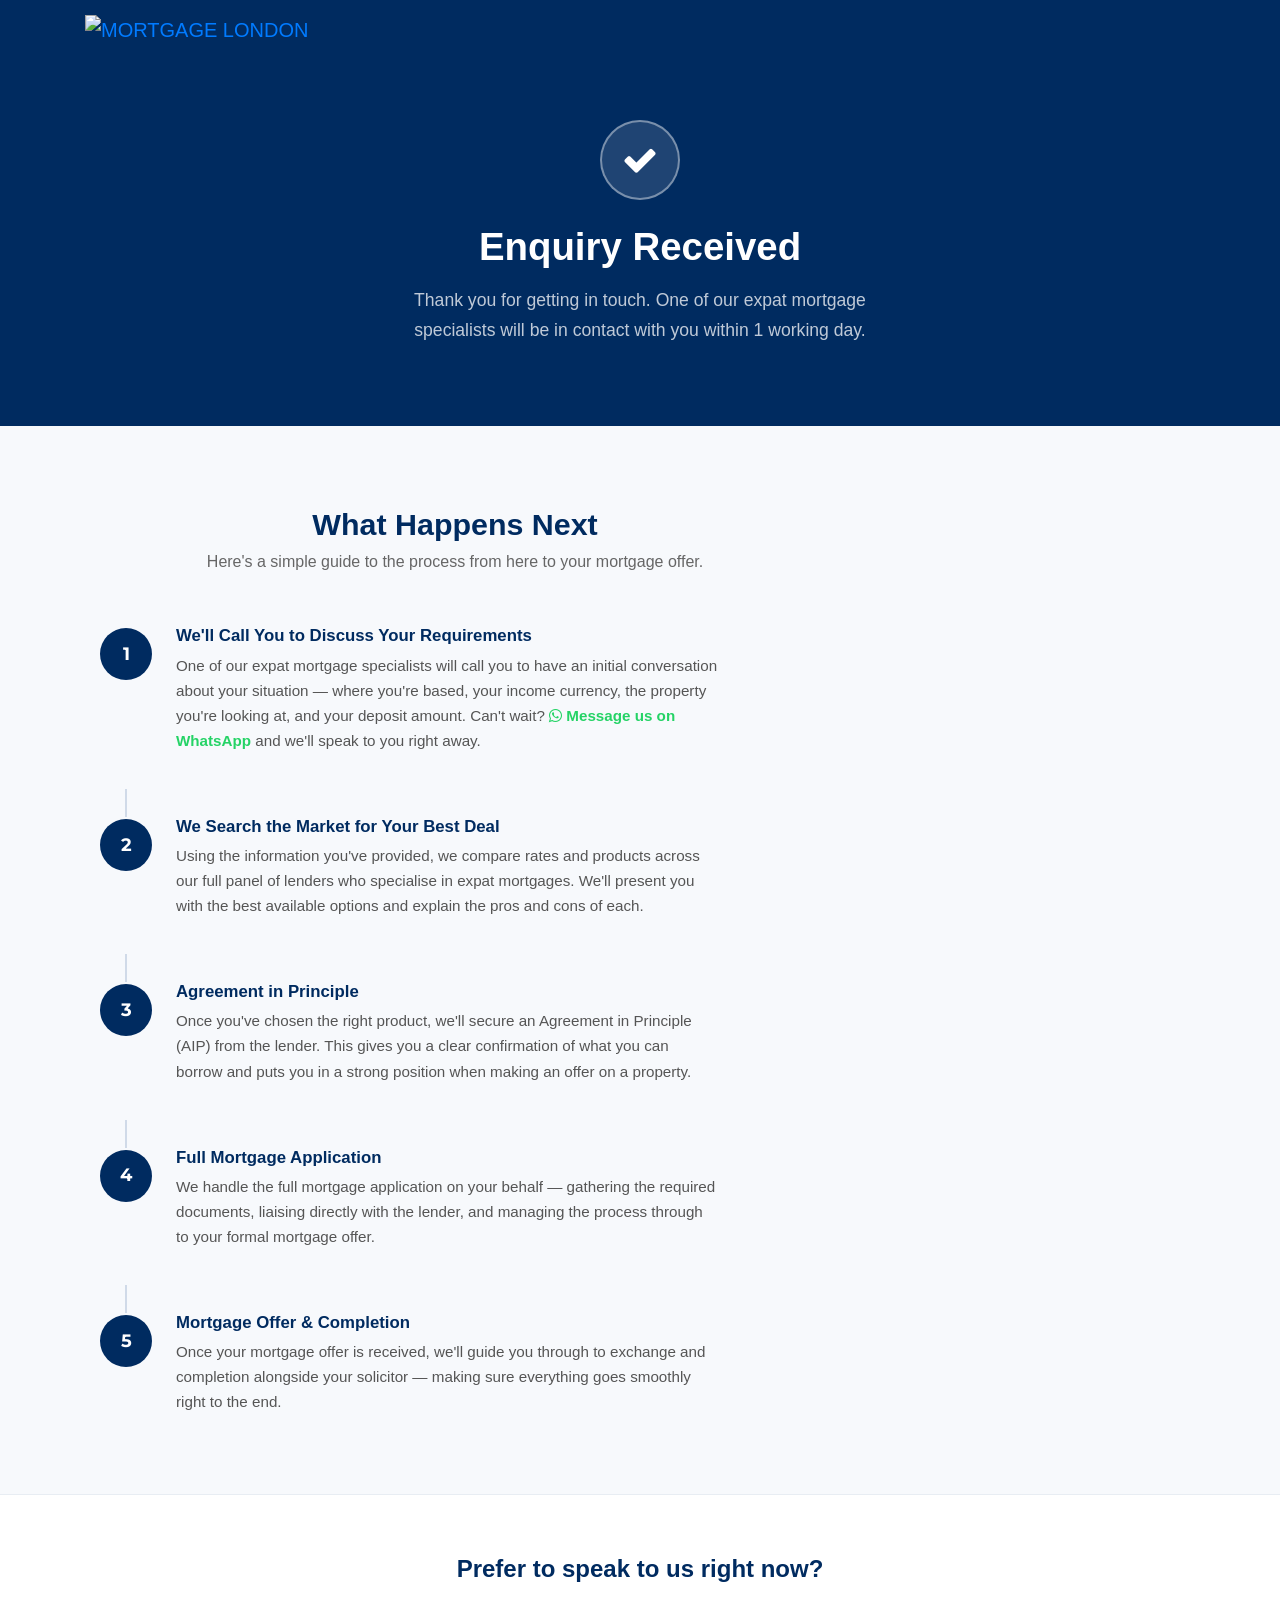
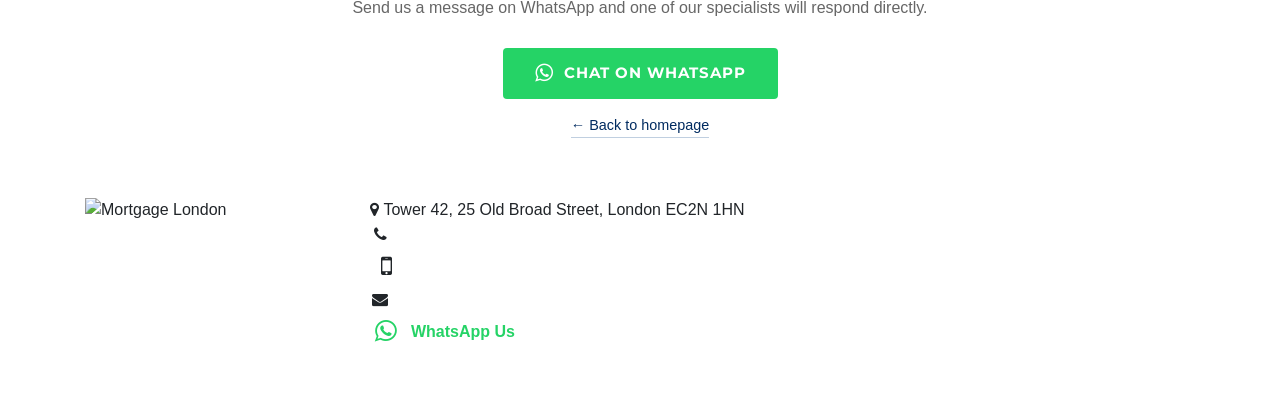
==== thank-you/index.html @ 33510d14 "Clean URLs, tel/mailto/WhatsApp links in footer, WhatsApp in step 1" ====
<!DOCTYPE html>
<html lang="en">
<head>
  <meta charset="utf-8">
  <meta name="viewport" content="width=device-width, initial-scale=1, shrink-to-fit=no">
  <title>Thank You — Mortgage London</title>
  <meta name="robots" content="noindex">
  <!-- Bootstrap -->
  <link href="https://cdn.jsdelivr.net/npm/bootstrap@4.6.2/dist/css/bootstrap.min.css" rel="stylesheet">
  <!-- Font Awesome -->
  <link href="https://cdnjs.cloudflare.com/ajax/libs/font-awesome/4.7.0/css/font-awesome.min.css" rel="stylesheet">
  <!-- Google Fonts -->
  <link href="https://fonts.googleapis.com/css?family=Montserrat:400,700" rel="stylesheet">
  <link href="https://fonts.googleapis.com/css?family=Lato:400,700,400italic,700italic" rel="stylesheet">
  <!-- Custom -->
  <link href="css/style.css" rel="stylesheet">
  <!-- Google Tag Manager -->
  <script>(function(w,d,s,l,i){w[l]=w[l]||[];w[l].push({'gtm.start':
  new Date().getTime(),event:'gtm.js'});var f=d.getElementsByTagName(s)[0],
  j=d.createElement(s),dl=l!='dataLayer'?'&l='+l:'';j.async=true;j.src=
  'https://www.googletagmanager.com/gtm.js?id='+i+dl;f.parentNode.insertBefore(j,f);
  })(window,document,'script','dataLayer','GTM-KD9WG2RJ');</script>
  <!-- End Google Tag Manager -->
  <style>
    .thankyou-hero {
      background: #002b60;
      padding: 120px 0 80px;
      text-align: center;
      color: #fff;
    }
    .thankyou-hero .tick-circle {
      width: 80px;
      height: 80px;
      border-radius: 50%;
      background: rgba(255,255,255,0.12);
      border: 2px solid rgba(255,255,255,0.4);
      display: inline-flex;
      align-items: center;
      justify-content: center;
      margin-bottom: 24px;
    }
    .thankyou-hero .tick-circle i {
      font-size: 36px;
      color: #fff;
    }
    .thankyou-hero h1 {
      font-size: 2.4rem;
      font-weight: 700;
      margin-bottom: 16px;
    }
    .thankyou-hero p {
      font-size: 1.1rem;
      color: rgba(255,255,255,0.75);
      max-width: 520px;
      margin: 0 auto;
      line-height: 1.7;
    }

    /* STEPS */
    .next-steps {
      padding: 80px 0;
      background: #f7f9fc;
    }
    .next-steps h2 {
      font-size: 1.9rem;
      color: #002b60;
      margin-bottom: 8px;
      font-weight: 700;
    }
    .next-steps .section-sub {
      color: #666;
      font-size: 1rem;
      margin-bottom: 52px;
    }
    .step-item {
      display: flex;
      gap: 24px;
      align-items: flex-start;
      margin-bottom: 36px;
    }
    .step-item:last-child { margin-bottom: 0; }
    .step-num-wrap {
      flex-shrink: 0;
      width: 52px;
      height: 52px;
      border-radius: 50%;
      background: #002b60;
      color: #fff;
      display: flex;
      align-items: center;
      justify-content: center;
      font-family: 'Montserrat', sans-serif;
      font-size: 1.1rem;
      font-weight: 700;
      margin-top: 2px;
    }
    .step-body h4 {
      font-size: 1.05rem;
      font-weight: 700;
      color: #002b60;
      margin-bottom: 6px;
    }
    .step-body p {
      font-size: 0.95rem;
      color: #555;
      line-height: 1.65;
      margin: 0;
    }
    .step-connector {
      width: 2px;
      height: 28px;
      background: #d0dae8;
      margin-left: 25px;
      margin-bottom: 0;
    }

    /* WHATSAPP CTA */
    .wa-cta-section {
      padding: 60px 0;
      background: #fff;
      text-align: center;
      border-top: 1px solid #e8edf3;
    }
    .wa-cta-section h3 {
      font-size: 1.5rem;
      color: #002b60;
      margin-bottom: 12px;
      font-weight: 700;
    }
    .wa-cta-section p {
      color: #666;
      margin-bottom: 28px;
      font-size: 1rem;
    }
    .btn-whatsapp {
      display: inline-flex;
      align-items: center;
      gap: 10px;
      background: #25D366;
      color: #fff !important;
      padding: 14px 32px;
      border-radius: 4px;
      font-family: 'Montserrat', sans-serif;
      font-weight: 700;
      font-size: 0.95rem;
      text-transform: uppercase;
      letter-spacing: 1px;
      text-decoration: none;
      transition: background 0.2s;
    }
    .btn-whatsapp:hover { background: #21bd5c; text-decoration: none; }
    .btn-whatsapp i { font-size: 1.3rem; }

    .btn-back {
      display: inline-block;
      margin-top: 16px;
      color: #002b60;
      font-size: 0.9rem;
      text-decoration: none;
      border-bottom: 1px solid #c0cfe0;
      transition: color 0.2s;
    }
    .btn-back:hover { color: #216eb1; text-decoration: none; }
  </style>
</head>
<body id="page-top">
  <!-- Google Tag Manager (noscript) -->
  <noscript><iframe src="https://www.googletagmanager.com/ns.html?id=GTM-KD9WG2RJ"
  height="0" width="0" style="display:none;visibility:hidden"></iframe></noscript>
  <!-- End Google Tag Manager (noscript) -->

  <!-- Nav -->
  <nav class="navbar navbar-expand-lg fixed-top text-uppercase" id="mainNav" style="background:#002b60;">
    <div class="container">
      <a class="navbar-brand" href="index.html">
        <img src="img/logo.png" alt="Mortgage London">
      </a>
    </div>
  </nav>

  <!-- Hero -->
  <section class="thankyou-hero">
    <div class="container">
      <div class="tick-circle">
        <i class="fa fa-check"></i>
      </div>
      <h1>Enquiry Received</h1>
      <p>Thank you for getting in touch. One of our expat mortgage specialists will be in contact with you within 1 working day.</p>
    </div>
  </section>

  <!-- Next Steps -->
  <section class="next-steps">
    <div class="container">
      <div class="col-md-8 col-centered text-center">
        <h2>What Happens Next</h2>
        <p class="section-sub">Here's a simple guide to the process from here to your mortgage offer.</p>
      </div>
      <div class="col-md-7 col-centered">

        <div class="step-item">
          <div class="step-num-wrap">1</div>
          <div class="step-body">
            <h4>We'll Call You to Discuss Your Requirements</h4>
            <p>One of our expat mortgage specialists will call you to have an initial conversation about your situation — where you're based, your income currency, the property you're looking at, and your deposit amount. Can't wait? <a href="https://wa.me/+447976988160" target="_blank" style="color:#25D366;font-weight:600;"><i class="fa fa-whatsapp"></i> Message us on WhatsApp</a> and we'll speak to you right away.</p>
          </div>
        </div>
        <div class="step-connector"></div>

        <div class="step-item">
          <div class="step-num-wrap">2</div>
          <div class="step-body">
            <h4>We Search the Market for Your Best Deal</h4>
            <p>Using the information you've provided, we compare rates and products across our full panel of lenders who specialise in expat mortgages. We'll present you with the best available options and explain the pros and cons of each.</p>
          </div>
        </div>
        <div class="step-connector"></div>

        <div class="step-item">
          <div class="step-num-wrap">3</div>
          <div class="step-body">
            <h4>Agreement in Principle</h4>
            <p>Once you've chosen the right product, we'll secure an Agreement in Principle (AIP) from the lender. This gives you a clear confirmation of what you can borrow and puts you in a strong position when making an offer on a property.</p>
          </div>
        </div>
        <div class="step-connector"></div>

        <div class="step-item">
          <div class="step-num-wrap">4</div>
          <div class="step-body">
            <h4>Full Mortgage Application</h4>
            <p>We handle the full mortgage application on your behalf — gathering the required documents, liaising directly with the lender, and managing the process through to your formal mortgage offer.</p>
          </div>
        </div>
        <div class="step-connector"></div>

        <div class="step-item">
          <div class="step-num-wrap">5</div>
          <div class="step-body">
            <h4>Mortgage Offer & Completion</h4>
            <p>Once your mortgage offer is received, we'll guide you through to exchange and completion alongside your solicitor — making sure everything goes smoothly right to the end.</p>
          </div>
        </div>

      </div>
    </div>
  </section>

  <!-- WhatsApp CTA -->
  <section class="wa-cta-section">
    <div class="container">
      <h3>Prefer to speak to us right now?</h3>
      <p>Send us a message on WhatsApp and one of our specialists will respond directly.</p>
      <a href="https://wa.me/+447976988160" target="_blank" class="btn-whatsapp">
        <i class="fa fa-whatsapp"></i> Chat on WhatsApp
      </a>
      <br>
      <a href="index.html" class="btn-back">← Back to homepage</a>
    </div>
  </section>

  <!-- Footer -->
  <footer>
    <div class="container">
      <div class="row">
        <div class="col-md-3 mb-5 mb-lg-0">
          <img src="img/logo.png" alt="Mortgage London" class="img-fluid">
        </div>
        <div class="col-md-6 address">
          <i class="fa fa-fw fa-map-marker d-inline"></i>
          <p class="d-inline">Tower 42, 25 Old Broad Street, London EC2N 1HN</p>
          <div class="spacer-double"></div>
          <div class="row">
            <div class="col-12 d-flex align-items-center mb-2">
              <i class="fa fa-fw fa-phone mr-2"></i>
              <a href="tel:+442039503031" style="color:#fff;">T: +44 0203 9503031</a>
            </div>
            <div class="col-12 d-flex align-items-center mb-2">
              <i class="fa fa-fw fa-mobile mr-2" style="font-size:1.6rem;"></i>
              <a href="tel:+447976988160" style="color:#fff;">M: +44 07976 988160</a>
            </div>
            <div class="col-12 d-flex align-items-center mb-2">
              <i class="fa fa-fw fa-envelope mr-2"></i>
              <a href="mailto:info@mortgagelondon.com" style="color:#fff;">info@mortgagelondon.com</a>
            </div>
            <div class="col-12 d-flex align-items-center">
              <i class="fa fa-fw fa-whatsapp mr-2" style="color:#25D366;font-size:1.6rem;"></i>
              <a href="https://wa.me/+447976988160" target="_blank" style="color:#25D366;font-weight:600;">WhatsApp Us</a>
            </div>
          </div>
        </div>
      </div>
    </div>
  </footer>

  <div class="postfooter text-white">
    <div class="container">
      <small>Mortgage London is a trading style of City Finance Brokers Limited which is authorised and regulated by the Financial Conduct Authority. Registered office address: Tower 42, 25 Old Broad Street, London, England, EC2N 1HN. Registered in England and Wales, Company number 09881116.</small>
    </div>
  </div>

  <script src="https://cdn.jsdelivr.net/npm/jquery@3.6.4/dist/jquery.min.js"></script>
  <script src="https://cdn.jsdelivr.net/npm/bootstrap@4.6.2/dist/js/bootstrap.bundle.min.js"></script>
  <script>
    // Shrink nav on scroll
    $(window).scroll(function(){
      if($(this).scrollTop()>100){ $('#mainNav').addClass('navbar-shrink'); }
      else { $('#mainNav').removeClass('navbar-shrink'); }
    });
  </script>
</body>
</html>
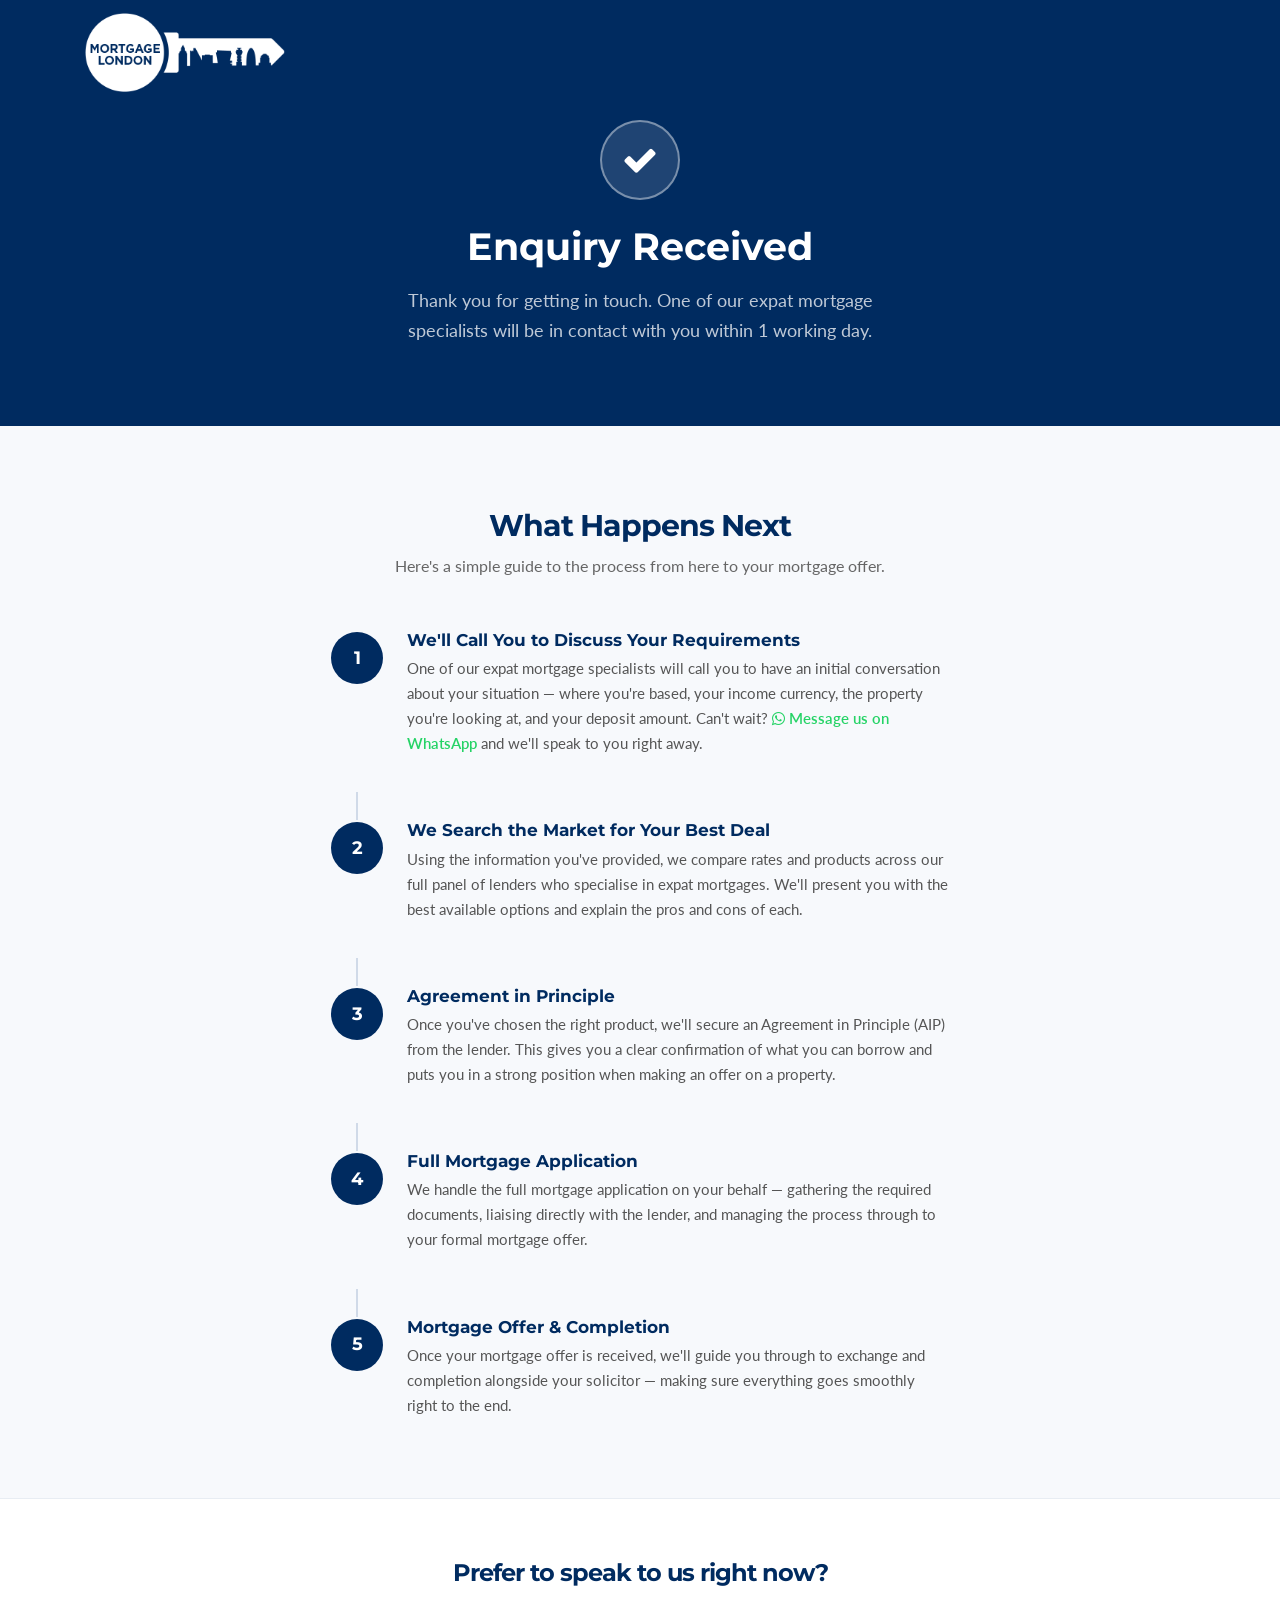
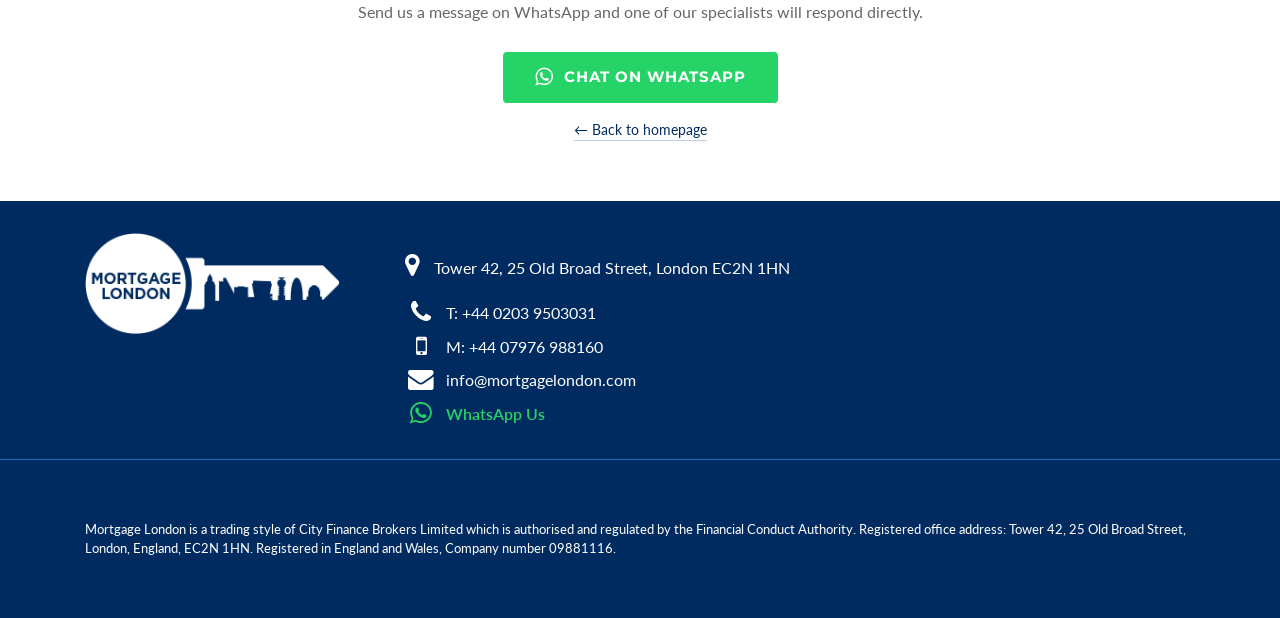
==== commit 5df33087: "Fix relative paths in thank-you subdirectory" ====
--- a/thank-you/index.html
+++ b/thank-you/index.html
@@ -13,7 +13,7 @@
   <link href="https://fonts.googleapis.com/css?family=Montserrat:400,700" rel="stylesheet">
   <link href="https://fonts.googleapis.com/css?family=Lato:400,700,400italic,700italic" rel="stylesheet">
   <!-- Custom -->
-  <link href="css/style.css" rel="stylesheet">
+  <link href="../css/style.css" rel="stylesheet">
   <!-- Google Tag Manager -->
   <script>(function(w,d,s,l,i){w[l]=w[l]||[];w[l].push({'gtm.start':
   new Date().getTime(),event:'gtm.js'});var f=d.getElementsByTagName(s)[0],
@@ -172,8 +172,8 @@
   <!-- Nav -->
   <nav class="navbar navbar-expand-lg fixed-top text-uppercase" id="mainNav" style="background:#002b60;">
     <div class="container">
-      <a class="navbar-brand" href="index.html">
-        <img src="img/logo.png" alt="Mortgage London">
+      <a class="navbar-brand" href="../index.html">
+        <img src="../img/logo.png" alt="Mortgage London">
       </a>
     </div>
   </nav>
@@ -255,7 +255,7 @@
         <i class="fa fa-whatsapp"></i> Chat on WhatsApp
       </a>
       <br>
-      <a href="index.html" class="btn-back">← Back to homepage</a>
+      <a href="../index.html" class="btn-back">← Back to homepage</a>
     </div>
   </section>
 
@@ -264,7 +264,7 @@
     <div class="container">
       <div class="row">
         <div class="col-md-3 mb-5 mb-lg-0">
-          <img src="img/logo.png" alt="Mortgage London" class="img-fluid">
+          <img src="../img/logo.png" alt="Mortgage London" class="img-fluid">
         </div>
         <div class="col-md-6 address">
           <i class="fa fa-fw fa-map-marker d-inline"></i>
--- a/css/style.css
+++ b/css/style.css
@@ -0,0 +1,164 @@
+body { font-family: 'Lato', sans-serif; }
+h1,h2,h3,h4,h5,h6 { font-weight:400; font-family:'Montserrat',sans-serif; text-transform:none; }
+h2,h3 { letter-spacing:-1px; }
+section { padding:6rem 0; }
+section h2 { font-size:2.25rem; line-height:2rem; }
+@media(min-width:992px){ section h2 { font-size:3rem; line-height:2.5rem; } }
+a { color:#002b60; }
+a:focus,a:hover,a:active { color:#00142d; }
+.btn { border-width:2px; }
+.bg-primary { background-color:#002b60 !important; }
+.bg-secondary { background-color:#216eb1 !important; }
+.text-primary { color:#002b60 !important; }
+.text-secondary { color:#216eb1 !important; }
+.btn-primary { background-color:#002b60; border-color:#002b60; }
+.btn-primary:hover,.btn-primary:focus,.btn-primary:active { background-color:#00142d; border-color:#00142d; }
+.btn-outline-light { border-color:#fff; color:#fff; }
+.btn-outline-light:hover { background-color:#fff; color:#002b60; }
+.spacer-single { clear:both; width:100%; height:10px; }
+.spacer-double { clear:both; width:100%; height:20px; }
+.col-centered { float:none; margin:0 auto; }
+.padclear { padding:0 !important; }
+
+/* NAV */
+#mainNav { padding-top:1rem; padding-bottom:1rem; font-weight:400; font-family:'Montserrat',sans-serif; position:fixed; top:0; left:0; right:0; z-index:1030; transition:background 250ms ease-in-out; }
+#mainNav:before { content:""; position:absolute; top:0; left:0; width:100%; height:100%; background:#002b60; opacity:0; visibility:hidden; transition:all 250ms ease-in-out; }
+@media screen and (max-width:768px){ #mainNav:before { opacity:1; visibility:visible; } }
+#mainNav .navbar-brand { position:relative; color:#fff; }
+#mainNav .navbar-brand img { width:200px; }
+#mainNav .navbar-nav { position:relative; margin-top:1rem; }
+#mainNav .navbar-nav li.nav-item { padding:0 10px; margin:10px 0 0; }
+#mainNav .navbar-nav li.nav-item p { color:#fff; text-transform:none; font-weight:400; }
+#mainNav .navbar-nav li.nav-item .number { margin-top:-8px; display:flex; align-items:center; }
+#mainNav .navbar-nav li.nav-item .number .whatsapp { background-color:#25D366; width:30px; height:30px; margin-right:7px; display:inline-flex; align-items:center; justify-content:center; border-radius:500px; border:1px solid white; }
+#mainNav .navbar-nav li.nav-item .number a { display:inline; }
+#mainNav .navbar-nav li.nav-item a.nav-link { color:#fff; text-transform:none; font-size:0.9rem; font-weight:400; transition:all 250ms ease-in-out; }
+#mainNav .navbar-nav li.nav-item a.nav-link:hover { color:#216eb1; }
+#mainNav .navbar-toggler { font-size:80%; padding:0.8rem; background-color:#fff !important; position:relative; color:#002b60 !important; font-weight:bold; border:none; }
+@media(min-width:992px){
+  #mainNav { padding-top:0.5rem; padding-bottom:0.5rem; }
+  #mainNav .navbar-nav { margin-top:10px; }
+  #mainNav .navbar-nav>li.nav-item>a.nav-link.active { color:#fff; background:#002b60; }
+  #mainNav.navbar-shrink:before { opacity:1; visibility:visible; }
+}
+
+/* BANNER */
+.banner { background:url(../img/banner.jpg) top center no-repeat; background-size:cover; padding:250px 0; position:relative; }
+@media screen and (max-width:768px){ .banner { padding-top:180px; } .banner:before { content:""; position:absolute; top:0; left:0; background:rgba(0,0,0,0.5); width:100%; height:100%; } }
+.banner h1 { color:white; font-size:3rem; margin-top:1rem; }
+.banner .btn { border:2px solid #002b60; background:#002b60; padding:15px 35px; border-radius:0; color:#fff; font-size:1rem; text-transform:uppercase; font-weight:bold; letter-spacing:1px; position:relative; overflow:hidden !important; transition:all .3s ease-in-out; z-index:2; }
+.banner .btn span { z-index:999; position:relative; }
+.banner .btn:before { content:''; width:0%; height:100%; display:block; background:#fff; position:absolute; transform:skewX(-20deg); left:-10%; opacity:1; top:0; z-index:1; transition:all 0.7s cubic-bezier(0.77,0,0.175,1); }
+.banner .btn:after { content:''; width:0%; height:100%; display:block; background:#002b60; position:absolute; transform:skewX(-20deg); left:-10%; opacity:0; top:0; z-index:1; transition:all 0.4s cubic-bezier(0.2,0.95,0.57,0.99); }
+.banner .btn:hover { border:2px solid #002b60; color:#fff !important; }
+.banner .btn:hover::before { opacity:1; width:116%; }
+.banner .btn:hover::after { opacity:1; width:120%; }
+
+/* SERVICE COLS */
+.home-cols { text-align:center; }
+.home-cols h3 { color:#002b60; margin-bottom:4rem; }
+.home-cols img { margin-bottom:1rem; }
+.home-cols p { color:#002b60; }
+@media screen and (max-width:767px){ .home-cols .row { flex-direction:column; } .home-cols .row .col { min-height:190px; } }
+.home-cols a:hover { text-decoration:none; }
+
+/* WHY */
+.home-why { text-align:center; background:#eee; padding-bottom:0; }
+.home-why h2 { margin:40px 0 60px; }
+.home-why .col-centered>strong { font-size:1.2rem; margin-bottom:2rem; display:block; }
+.home-why p strong,.home-why p { font-size:1rem; margin-bottom:0; }
+.home-why ul { list-style-type:none; display:inline-block; width:auto; margin:1.5rem 0; }
+.home-why ul li span { color:#002b60; margin-right:5px; }
+.home-why ul li p { color:black; }
+
+/* BANK SLIDER */
+.clientslider { margin-top:100px; padding:40px 0; border-top:2px solid #002b60; border-bottom:2px solid #002b60; background:white; }
+.clientslider div { outline:none; }
+.slick-slide { margin:0 40px; }
+.sprite { background-image:url("../img/spritesheet_new.png"); background-repeat:no-repeat; display:block; }
+.sprite-logo1 { width:209px; height:105px; background-position:0 0; }
+.sprite-logo10 { width:315px; height:105px; background-position:-209px 0; }
+.sprite-logo11 { width:310px; height:105px; background-position:-524px 0; }
+.sprite-logo12 { width:364px; height:105px; background-position:-834px 0; }
+.sprite-logo13 { width:333px; height:105px; background-position:-1198px 0; }
+.sprite-logo14 { width:334px; height:105px; background-position:-1531px 0; }
+.sprite-logo15 { width:181px; height:105px; background-position:-1865px 0; }
+.sprite-logo16 { width:257px; height:105px; background-position:-2046px 0; }
+.sprite-logo2 { width:207px; height:105px; background-position:-2303px 0; }
+.sprite-logo3 { width:164px; height:105px; background-position:-2510px 0; }
+.sprite-logo4 { width:198px; height:105px; background-position:-2674px 0; }
+.sprite-logo5 { width:133px; height:105px; background-position:-2872px 0; }
+.sprite-logo6 { width:295px; height:105px; background-position:-3005px 0; }
+.sprite-logo7 { width:203px; height:105px; background-position:-3300px 0; }
+.sprite-logo8 { width:266px; height:105px; background-position:-3503px 0; }
+.sprite-logo9 { width:313px; height:105px; background-position:-3769px 0; }
+
+/* FORMS */
+.mortgage-quote { background:#eee; }
+.mortgage-quote h3 { font-size:2.8rem; margin:0 auto 100px; text-align:center; }
+.mortgage-quote ul { list-style:none; margin:0; padding:0; width:100%; }
+.mortgage-quote li { vertical-align:top; box-shadow:0 1px 2px 1px #ddd; transition:.4s; margin-bottom:0.8em; background:#d1dae6; }
+.mortgage-quote li:last-child { margin-bottom:2em; }
+.mortgage-quote li:hover { background-color:white; }
+.mortgage-quote ul label { display:flex; align-items:center; position:relative; width:100%; padding:12px 5px 12px 10px; cursor:pointer; border:2px solid #002b60; border-radius:5px; font-size:22px; }
+.mortgage-quote label,.mortgage-quote p { text-align:left; color:#002b60; display:inherit; padding-left:2px; margin-top:20px; font-size:1.5rem; }
+.mortgage-quote input,.mortgage-quote textarea { border:2px solid #002b60; height:auto; padding:10px; background:#d1dae6; width:100%; }
+.mortgage-quote button { font-size:24px; padding-left:20px; padding-right:20px; }
+.mortgage-quote input[type="checkbox"],.mortgage-quote input[type="radio"] { opacity:0; position:absolute; width:20px; height:20px; cursor:pointer; }
+.mortgage-quote input[type="radio"],.mortgage-quote input[type="checkbox"] { margin:4px 0 0; line-height:normal; width:100%; height:100%; }
+.mortgage-quote input[type="radio"]+span,.mortgage-quote input[type="checkbox"]+span { position:absolute; right:17px; top:16px; width:10px; height:10px; padding:5px; margin-right:10px; vertical-align:middle; transition:.4s; }
+.mortgage-quote input[type="checkbox"]+span:before { content:""; }
+.mortgage-quote input[type="checkbox"]:checked+span:before,.mortgage-quote li:hover input[type="checkbox"]+span:before { font:normal normal normal 16px/1 FontAwesome; content:"\f00c"; color:#002b60; font-weight:700; position:absolute; left:0; top:0; font-size:22px; }
+.mortgage-quote .callbackform input[type=checkbox]+label { display:block; margin:0.2em; cursor:pointer; padding:0.2em; padding-left:4em; }
+.mortgage-quote .callbackform input[type=checkbox] { display:none; }
+.mortgage-quote .callbackform input[type=checkbox]+label:before { font:normal normal normal 24px/1 FontAwesome; content:"\f00c"; border:0.1em solid #000; border-radius:0.2em; display:inline-block; width:2em; height:2em; text-align:center; padding-top:0.35em; padding-bottom:0.3em; vertical-align:bottom; color:transparent; transition:.2s; margin:0.5em 0.2em 0.6em 0; position:absolute; left:15px; }
+.mortgage-quote .callbackform input[type=checkbox]:checked+label:before { background-color:MediumSeaGreen; border-color:MediumSeaGreen; color:#fff; }
+.privacylock { font-size:4.2rem; margin-top:10px; }
+.form-success { display:none; background:#d4edda; color:#155724; border:1px solid #c3e6cb; border-radius:5px; padding:15px; margin-top:20px; text-align:center; font-size:1.1rem; }
+.form-error { display:none; background:#f8d7da; color:#721c24; border:1px solid #f5c6cb; border-radius:5px; padding:15px; margin-top:20px; text-align:center; font-size:1.1rem; }
+
+/* WHATSAPP */
+#whatsapp { background:#eee; text-align:center; }
+#whatsapp .icon { background-color:#25D366; display:inline-flex; justify-content:center; align-items:center; width:70px; height:70px; border-radius:500px; border:3px solid white; margin-bottom:1.75rem; }
+#whatsapp .icon i { color:white; }
+#whatsapp h2 { margin-bottom:4rem; }
+#whatsapp strong,#whatsapp p { display:inline-block; font-size:1.2rem; margin-bottom:2rem; }
+#whatsapp a { background-color:#25D366; padding:12px 27px; display:inline-block; border-radius:2px; color:white; letter-spacing:2px; transition:background 250ms ease-in-out; }
+#whatsapp a:hover { background-color:#21bd5c; text-decoration:none; }
+
+/* REVIEWS */
+.home-google-reviews { background:#f3f5fa; }
+.home-google-reviews h2 { margin:0 auto; text-align:center; color:#002b60; margin-bottom:80px; }
+.home-google-reviews .row { position:relative; }
+.home-google-reviews .reviewslider { min-width:0; outline:none; }
+.home-google-reviews .reviewslider .slick-slide { outline:none; }
+.home-google-reviews .review { background:white; border-radius:15px; padding:3rem; position:relative; margin-bottom:60px; }
+.home-google-reviews .review p { font-size:1rem; color:#333; display:inline-block; }
+.home-google-reviews .review:after { content:''; position:absolute; bottom:0; right:50px; width:0; height:0; border:34px solid transparent; border-top-color:#ffffff; border-bottom:0; border-left:0; margin-left:-17px; margin-bottom:-34px; }
+.home-google-reviews .review .name { display:block; color:#002b60; font-weight:bold; text-transform:uppercase; margin:15px 0 0; font-size:1.2rem; }
+.home-google-reviews .review .stars img { display:inline-block; margin:-4px 10px 0 0; }
+.home-google-reviews .review .bubblefix { display:block; width:100%; height:8px; }
+.home-google-reviews .review-prev,.home-google-reviews .review-next { position:absolute; top:45%; transform:translateY(-45%); width:45px; height:45px; border-radius:500px; border:2px solid #ccd5df; text-align:center; padding-top:9px; transition:all 250ms ease-in-out; cursor:pointer; display:none; }
+@media(min-width:768px){ .home-google-reviews .review-prev,.home-google-reviews .review-next { display:block; } }
+.home-google-reviews .review-prev i,.home-google-reviews .review-next i { color:#ccd5df; font-size:1.5rem; transition:all 250ms ease-in-out; }
+.home-google-reviews .review-prev:hover,.home-google-reviews .review-next:hover { background:#ccd5df; }
+.home-google-reviews .review-prev:hover i,.home-google-reviews .review-next:hover i { color:#fff; }
+.home-google-reviews .review-prev { left:2rem; padding-right:2px; }
+.home-google-reviews .review-next { right:2rem; padding-left:4px; }
+
+/* FOOTER */
+footer { padding-top:2rem; padding-bottom:2rem; background-color:#002b60; color:#fff; }
+@media screen and (max-width:768px){ footer { padding:2rem 1rem; } }
+footer a { color:#fff; transition:all 250ms ease-in-out; }
+footer a:hover { color:#216eb1; text-decoration:none; }
+footer h4 { font-weight:400; }
+@media screen and (min-width:768px){ footer .address { margin-top:20px; padding-left:50px; } }
+footer .address i { font-size:1.6rem; margin-right:10px; }
+footer .copyright { margin-top:40px; }
+.postfooter { background:#002b60; border-top:1px solid #216eb1; padding:60px 0 40px; color:#fff; }
+.postfooter small { display:block; margin-bottom:20px; }
+@media screen and (max-width:768px){ .mdtop20 { margin-top:20px !important; } }
+@media screen and (max-width:768px){ .text-center-mobile { margin-top:1rem; text-align:center !important; } }
+.scroll-to-top { z-index:1042; right:1rem; bottom:1rem; display:none; position:fixed; }
+.scroll-to-top a { width:3.5rem; height:3.5rem; background-color:rgba(33,37,41,0.5); line-height:3.1rem; display:block; text-align:center; color:#fff; border-radius:4px; }
+.btn-social { width:3.25rem; height:3.25rem; font-size:1.25rem; line-height:2rem; }
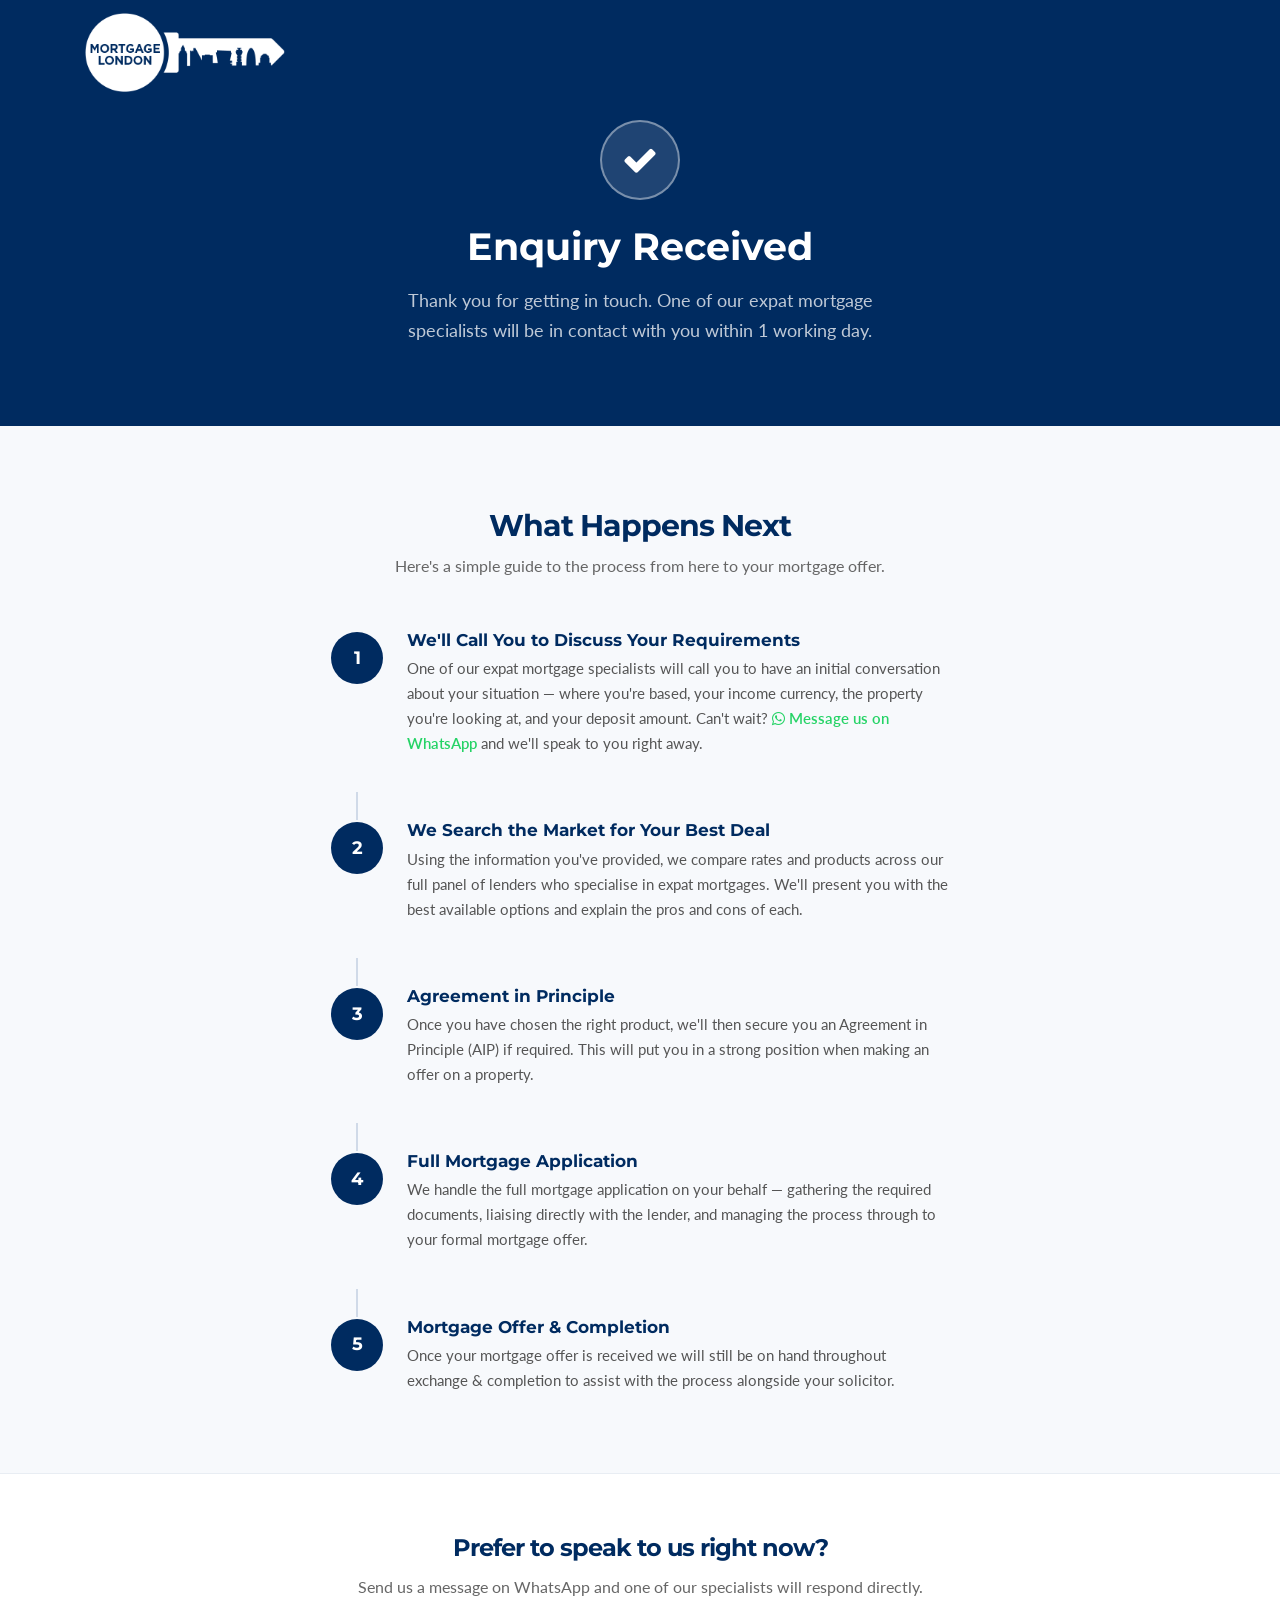
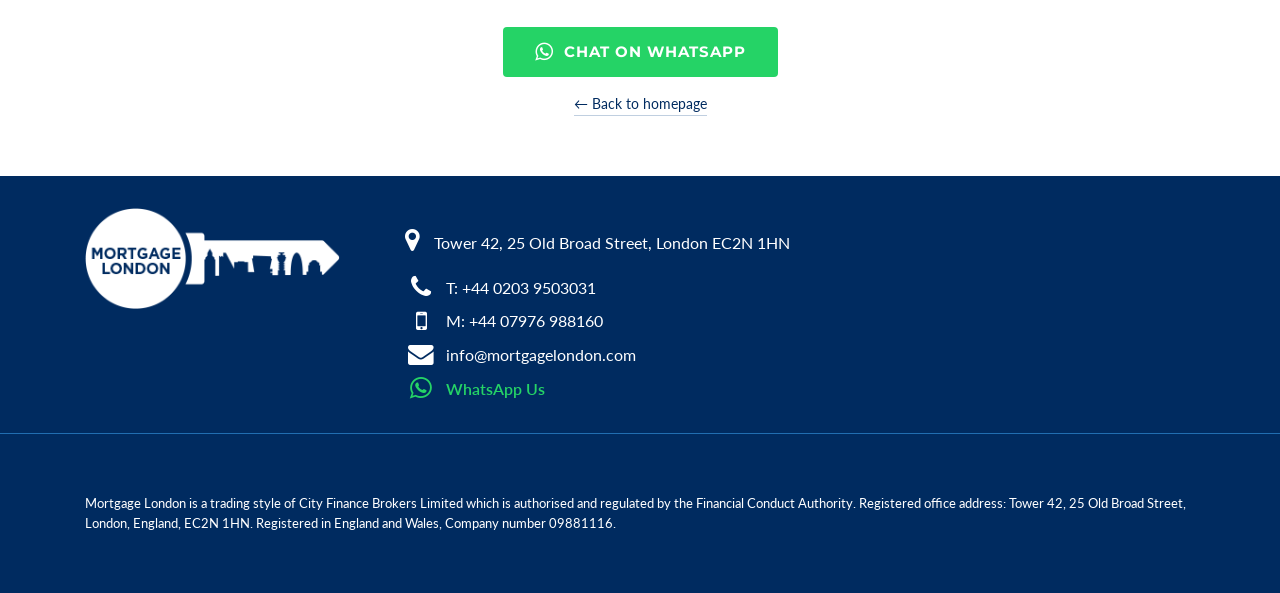
==== commit 4bf0d645: "Update thank you page steps 3 and 5 copy" ====
--- a/thank-you/index.html
+++ b/thank-you/index.html
@@ -220,7 +220,7 @@
           <div class="step-num-wrap">3</div>
           <div class="step-body">
             <h4>Agreement in Principle</h4>
-            <p>Once you've chosen the right product, we'll secure an Agreement in Principle (AIP) from the lender. This gives you a clear confirmation of what you can borrow and puts you in a strong position when making an offer on a property.</p>
+            <p>Once you have chosen the right product, we'll then secure you an Agreement in Principle (AIP) if required. This will put you in a strong position when making an offer on a property.</p>
           </div>
         </div>
         <div class="step-connector"></div>
@@ -238,7 +238,7 @@
           <div class="step-num-wrap">5</div>
           <div class="step-body">
             <h4>Mortgage Offer & Completion</h4>
-            <p>Once your mortgage offer is received, we'll guide you through to exchange and completion alongside your solicitor — making sure everything goes smoothly right to the end.</p>
+            <p>Once your mortgage offer is received we will still be on hand throughout exchange &amp; completion to assist with the process alongside your solicitor.</p>
           </div>
         </div>
 
--- a/css/style.css
+++ b/css/style.css
@@ -71,10 +71,12 @@
 .home-why ul li span { color:#002b60; margin-right:5px; }
 .home-why ul li p { color:black; }
 
-/* BANK SLIDER */
-.clientslider { margin-top:100px; padding:40px 0; border-top:2px solid #002b60; border-bottom:2px solid #002b60; background:white; }
-.clientslider div { outline:none; }
-.slick-slide { margin:0 40px; }
+/* BANK TICKER */
+.logo-ticker { margin-top:60px; padding:30px 0; border-top:2px solid #002b60; border-bottom:2px solid #002b60; background:white; overflow:hidden; }
+.logo-ticker__track { display:flex; flex-wrap:nowrap; align-items:center; animation:logo-scroll 35s linear infinite; }
+.logo-ticker__track .sprite { margin-right:70px; flex-shrink:0; }
+.logo-ticker:hover .logo-ticker__track { animation-play-state:paused; }
+@keyframes logo-scroll { from { transform:translateX(0); } to { transform:translateX(-5202px); } }
 .sprite { background-image:url("../img/spritesheet_new.png"); background-repeat:no-repeat; display:block; }
 .sprite-logo1 { width:209px; height:105px; background-position:0 0; }
 .sprite-logo10 { width:315px; height:105px; background-position:-209px 0; }
@@ -100,10 +102,16 @@
 .mortgage-quote li { vertical-align:top; box-shadow:0 1px 2px 1px #ddd; transition:.4s; margin-bottom:0.8em; background:#d1dae6; }
 .mortgage-quote li:last-child { margin-bottom:2em; }
 .mortgage-quote li:hover { background-color:white; }
-.mortgage-quote ul label { display:flex; align-items:center; position:relative; width:100%; padding:12px 5px 12px 10px; cursor:pointer; border:2px solid #002b60; border-radius:5px; font-size:22px; }
-.mortgage-quote label,.mortgage-quote p { text-align:left; color:#002b60; display:inherit; padding-left:2px; margin-top:20px; font-size:1.5rem; }
+.mortgage-quote ul label { display:flex; align-items:center; position:relative; width:100%; padding:12px 5px 12px 10px; cursor:pointer; border:2px solid #002b60; border-radius:5px; font-size:1rem; font-weight:400; }
+.mortgage-quote label { text-align:left; color:#002b60; display:inherit; padding-left:2px; margin-top:20px; font-size:1.125rem; font-weight:700; }
+.mortgage-quote p { text-align:left; color:#002b60; display:inherit; padding-left:2px; margin-top:20px; font-size:1rem; font-weight:700; }
 .mortgage-quote input,.mortgage-quote textarea { border:2px solid #002b60; height:auto; padding:10px; background:#d1dae6; width:100%; }
-.mortgage-quote button { font-size:24px; padding-left:20px; padding-right:20px; }
+.mortgage-quote button { font-size:1.125rem; padding:12px 20px; width:100%; display:block; }
+.consent-row { display:flex; align-items:flex-start; gap:10px; margin:20px 0; }
+.consent-row input[type="checkbox"] { display:inline-block !important; opacity:1 !important; position:static !important; width:16px !important; height:16px !important; min-width:16px; margin-top:3px; cursor:pointer; accent-color:#002b60; flex-shrink:0; }
+.consent-row input[type="checkbox"] + label { padding-left:0 !important; }
+.consent-row input[type="checkbox"] + label:before { display:none !important; content:none !important; }
+.consent-row label { font-size:0.875rem !important; font-weight:400 !important; color:#555; margin-top:0; padding-left:0; cursor:pointer; }
 .mortgage-quote input[type="checkbox"],.mortgage-quote input[type="radio"] { opacity:0; position:absolute; width:20px; height:20px; cursor:pointer; }
 .mortgage-quote input[type="radio"],.mortgage-quote input[type="checkbox"] { margin:4px 0 0; line-height:normal; width:100%; height:100%; }
 .mortgage-quote input[type="radio"]+span,.mortgage-quote input[type="checkbox"]+span { position:absolute; right:17px; top:16px; width:10px; height:10px; padding:5px; margin-right:10px; vertical-align:middle; transition:.4s; }
@@ -162,3 +170,29 @@
 .scroll-to-top { z-index:1042; right:1rem; bottom:1rem; display:none; position:fixed; }
 .scroll-to-top a { width:3.5rem; height:3.5rem; background-color:rgba(33,37,41,0.5); line-height:3.1rem; display:block; text-align:center; color:#fff; border-radius:4px; }
 .btn-social { width:3.25rem; height:3.25rem; font-size:1.25rem; line-height:2rem; }
+
+/* ── MOBILE OVERRIDES ──────────────────────────────────────── */
+@media screen and (max-width: 767px) {
+
+  /* Headings */
+  .banner h1                       { font-size: 1.75rem; line-height: 1.3; }
+  section h2                       { font-size: 1.5rem !important; line-height: 1.35 !important; }
+  .home-cols h3,
+  .home-why h2                     { font-size: 1.3rem; }
+  .mortgage-quote h3               { font-size: 1.5rem; margin-bottom: 40px; }
+
+  /* Body / form text — consistent 16px */
+  p                                { font-size: 1rem; }
+  .home-why .col-centered > strong { font-size: 1rem; }
+  .mortgage-quote label            { font-size: 1rem; font-weight: 700; }
+  .mortgage-quote p                { font-size: 1rem; }
+  .mortgage-quote ul label         { font-size: 1rem; }
+  .mortgage-quote button           { font-size: 1rem; }
+
+  /* Icon blocks — 2 columns */
+  .home-cols .row                  { flex-direction: row !important; flex-wrap: wrap !important; }
+  .home-cols .row .col             { flex: 0 0 50% !important; max-width: 50% !important; min-height: 0 !important; padding: 12px 8px; }
+
+  /* Logo ticker — reduce height on mobile */
+  .logo-ticker                     { padding: 16px 0; }
+}
